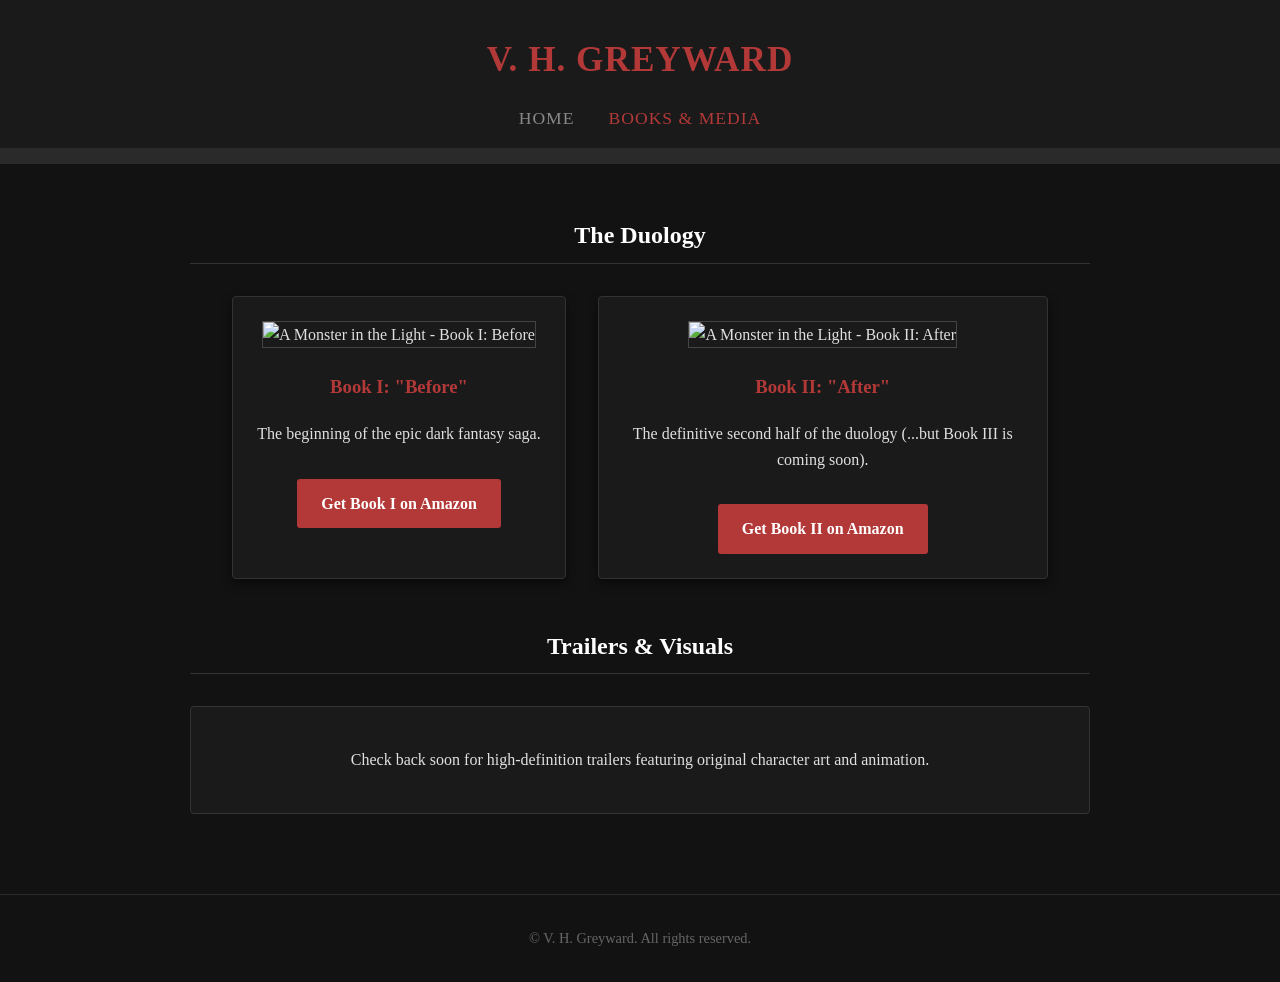
==== books.html @ 14a8d159 "Add files via upload" ====
<!DOCTYPE html>
<html lang="en">
<head>
    <meta charset="UTF-8">
    <meta name="viewport" content="width=device-width, initial-scale=1.0">
    <title>Books & Media | V. H. Greyward</title>
    <style>
        body {
            background-color: #121212;
            color: #e0e0e0;
            font-family: 'Georgia', serif;
            margin: 0;
            padding: 0;
            line-height: 1.6;
        }
        header {
            text-align: center;
            padding: 2rem 1rem 1rem 1rem;
            background-color: #1a1a1a;
            border-bottom: 1rem solid #2a2a2a;
        }
        h1 {
            color: #b33939;
            margin: 0;
            font-size: 2.2rem;
            letter-spacing: 1px;
        }
        nav {
            margin-top: 1rem;
        }
        nav a {
            color: #888;
            text-decoration: none;
            margin: 0 15px;
            font-size: 1.1rem;
            text-transform: uppercase;
            letter-spacing: 1px;
        }
        nav a:hover, nav a.active {
            color: #b33939;
        }
        .container {
            max-width: 900px;
            margin: 0 auto;
            padding: 2rem 1rem;
        }
        .section-title {
            text-align: center;
            color: #fff;
            border-bottom: 1px solid #333;
            padding-bottom: 0.5rem;
            margin-bottom: 2rem;
        }
        .book-grid {
            display: flex;
            flex-wrap: wrap;
            gap: 2rem;
            justify-content: center;
            margin-bottom: 3rem;
        }
        .book-card {
            background-color: #1a1a1a;
            border: 1px solid #333;
            border-radius: 4px;
            max-width: 400px;
            padding: 1.5rem;
            text-align: center;
            box-shadow: 0 4px 10px rgba(0,0,0,0.5);
        }
        .book-card img {
            max-width: 100%;
            height: auto;
            border: 1px solid #444;
            margin-bottom: 1rem;
        }
        .book-card h3 {
            color: #b33939;
            margin-top: 0.5rem;
        }
        .buy-btn {
            display: inline-block;
            background-color: #b33939;
            color: #fff;
            text-decoration: none;
            padding: 0.75rem 1.5rem;
            border-radius: 3px;
            font-weight: bold;
            margin-top: 1rem;
            transition: background 0.2s ease;
        }
        .buy-btn:hover {
            background-color: #8f2b2b;
        }
        .media-section {
            background-color: #1a1a1a;
            border: 1px solid #333;
            padding: 1.5rem;
            border-radius: 4px;
            text-align: center;
        }
        footer {
            text-align: center;
            padding: 2rem;
            font-size: 0.9rem;
            color: #666;
            border-top: 1px solid #2a2a2a;
            margin-top: 3rem;
        }
    </style>
</head>
<body>

    <header>
        <h1>V. H. GREYWARD</h1>
        <nav>
            <a href="index.html">Home</a>
            <a href="books.html" class="active">Books & Media</a>
        </nav>
    </header>

    <div class="container">
        <h2 class="section-title">The Duology</h2>

        <div class="book-grid">
            <!-- Book I -->
            <div class="book-card">
                <img src="1794402364359.png" alt="A Monster in the Light - Book I: Before">
                <h3>Book I: "Before"</h3>
                <p>The beginning of the epic dark fantasy saga.</p>
                <a href="https://www.amazon.com/dp/B0HR1T8H7Q" class="buy-btn" target="_blank" rel="noopener">Get Book I on Amazon</a>
            </div>

            <!-- Book II -->
            <div class="book-card">
                <img src="1794402382009.png" alt="A Monster in the Light - Book II: After">
                <h3>Book II: "After"</h3>
                <p>The definitive second half of the duology (...but Book III is coming soon).</p>
                <a href="https://www.amazon.com/dp/YOUR_BOOK_2_ASIN" class="buy-btn" target="_blank" rel="noopener">Get Book II on Amazon</a>
            </div>
        </div>

        <h2 class="section-title">Trailers & Visuals</h2>
        <div class="media-section">
            <p>Check back soon for high-definition trailers featuring original character art and animation.</p>
            <!-- YouTube Embed container ready for tomorrow -->
        </div>
    </div>

    <footer>
        &copy; V. H. Greyward. All rights reserved.
    </footer>

</body>
</html>
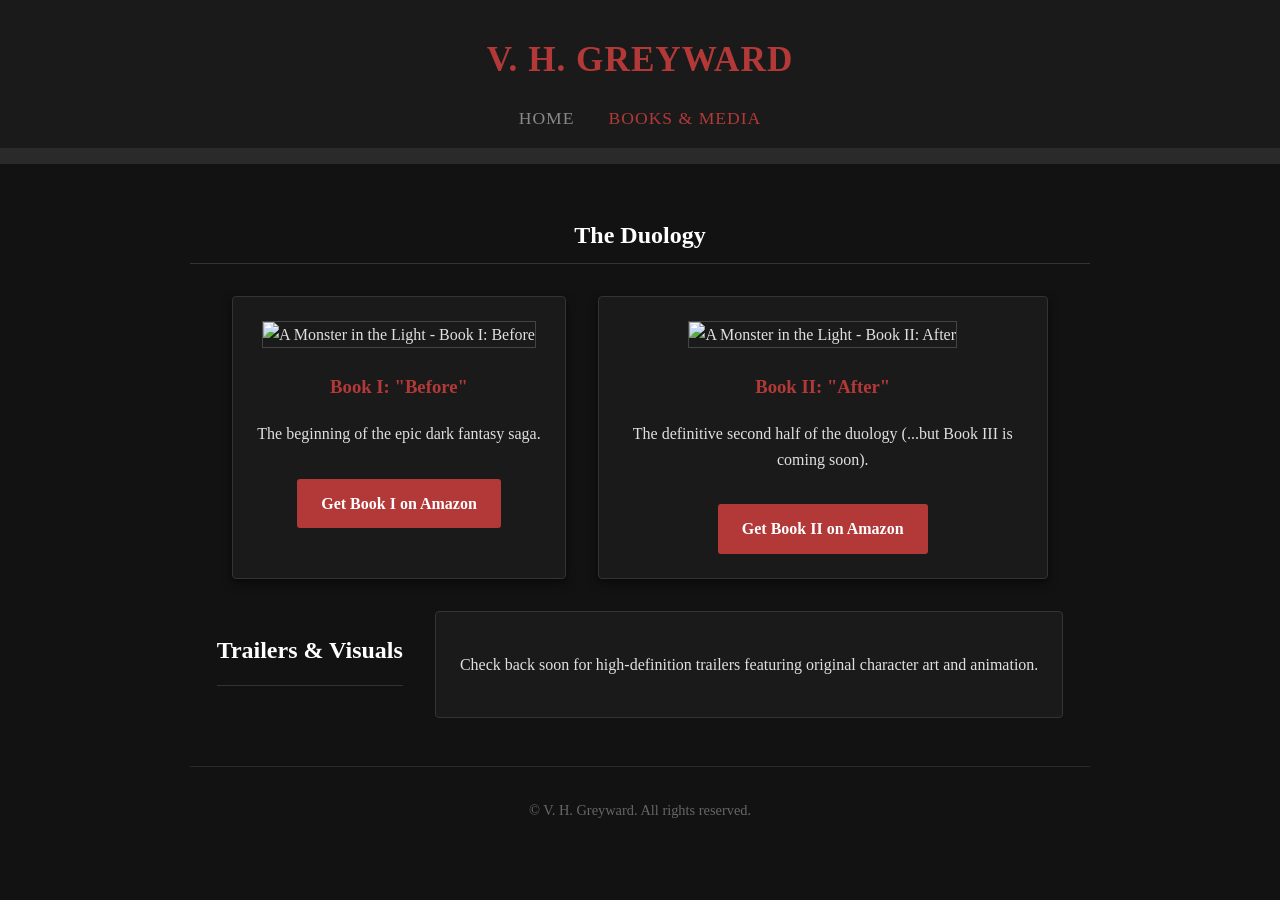
==== commit 0b9783ff: "Add files via upload" ====
--- a/books.html
+++ b/books.html
@@ -124,7 +124,7 @@
         <div class="book-grid">
             <!-- Book I -->
             <div class="book-card">
-                <img src="1794402364359.png" alt="A Monster in the Light - Book I: Before">
+                <img src="images/1794402364359.png" alt="A Monster in the Light - Book I: Before">
                 <h3>Book I: "Before"</h3>
                 <p>The beginning of the epic dark fantasy saga.</p>
                 <a href="https://www.amazon.com/dp/B0HR1T8H7Q" class="buy-btn" target="_blank" rel="noopener">Get Book I on Amazon</a>
@@ -132,12 +132,11 @@
 
             <!-- Book II -->
             <div class="book-card">
-                <img src="1794402382009.png" alt="A Monster in the Light - Book II: After">
+                <img src="images/1794402382009.png" alt="A Monster in the Light - Book II: After">
                 <h3>Book II: "After"</h3>
                 <p>The definitive second half of the duology (...but Book III is coming soon).</p>
-                <a href="https://www.amazon.com/dp/YOUR_BOOK_2_ASIN" class="buy-btn" target="_blank" rel="noopener">Get Book II on Amazon</a>
+                <a href="https://www.amazon.com/dp/B0HR999QL7" class="buy-btn" target="_blank" rel="noopener">Get Book II on Amazon</a>
             </div>
-        </div>
 
         <h2 class="section-title">Trailers & Visuals</h2>
         <div class="media-section">
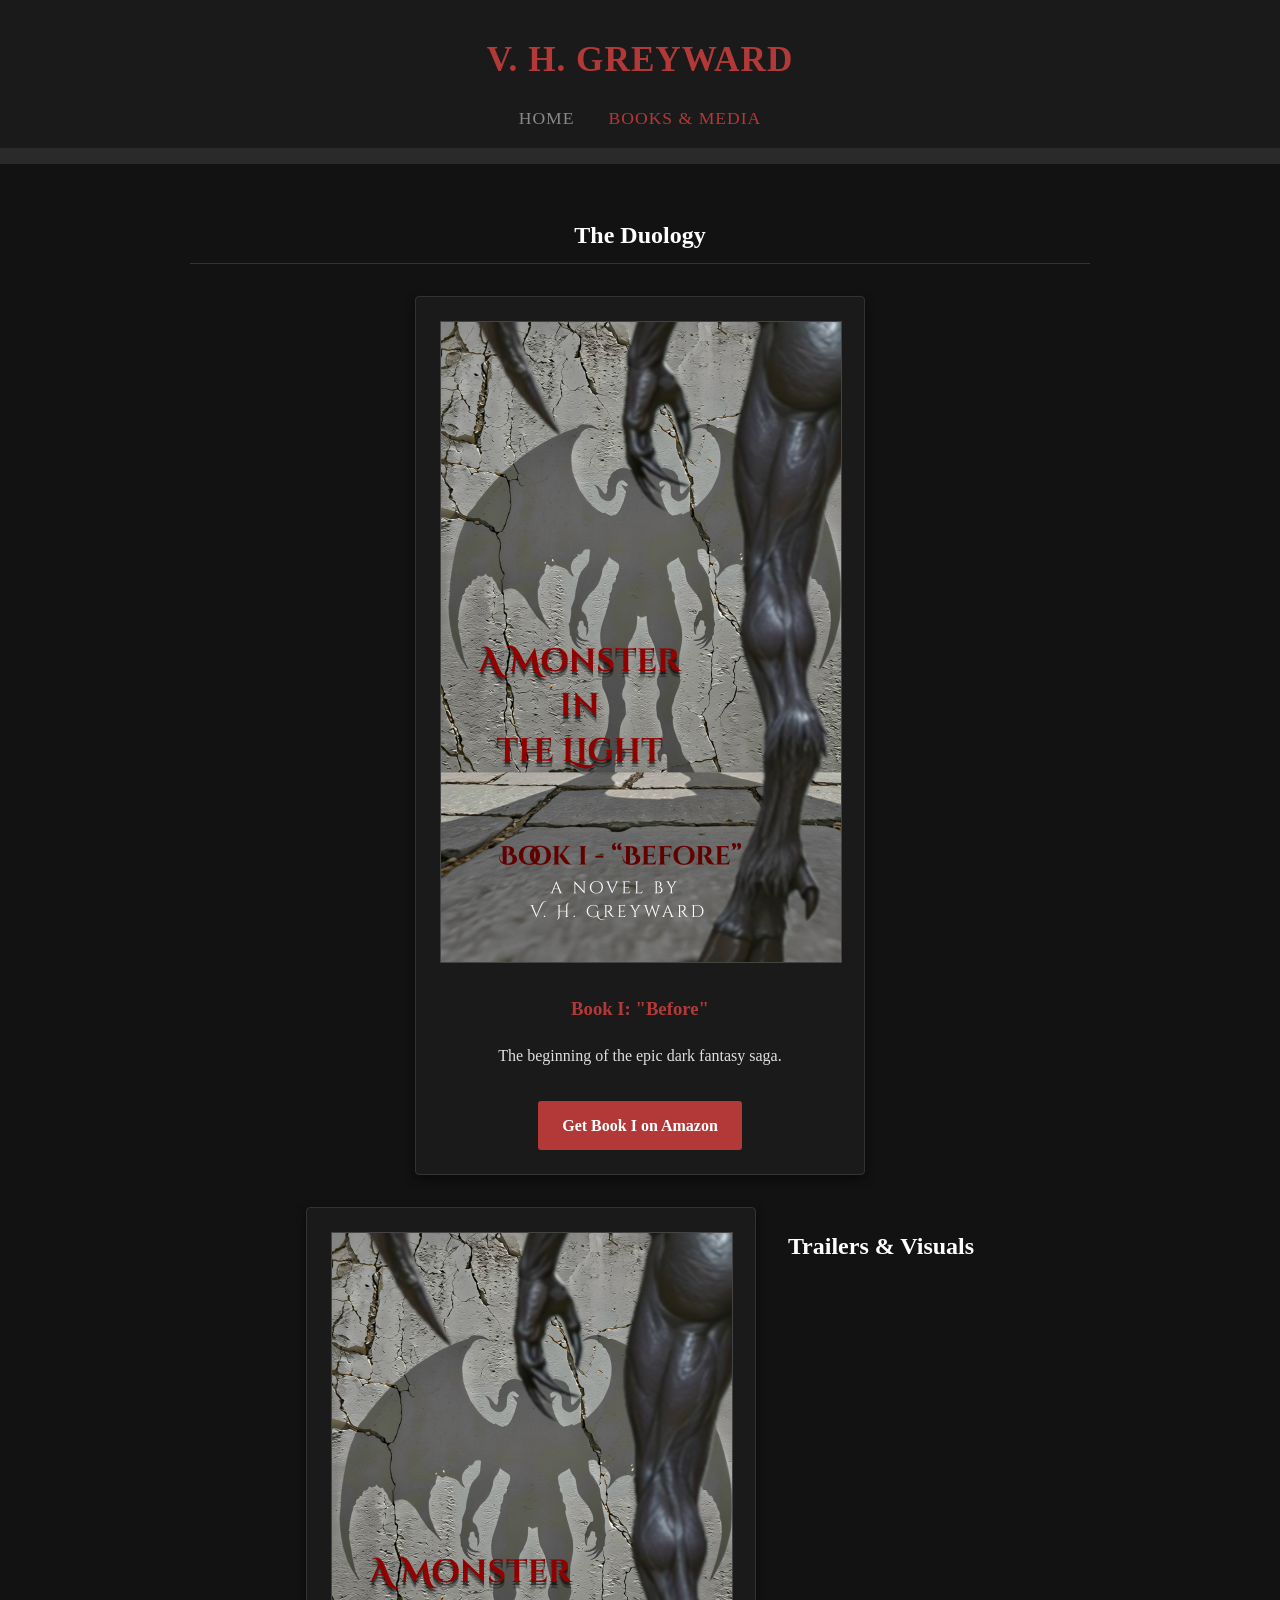
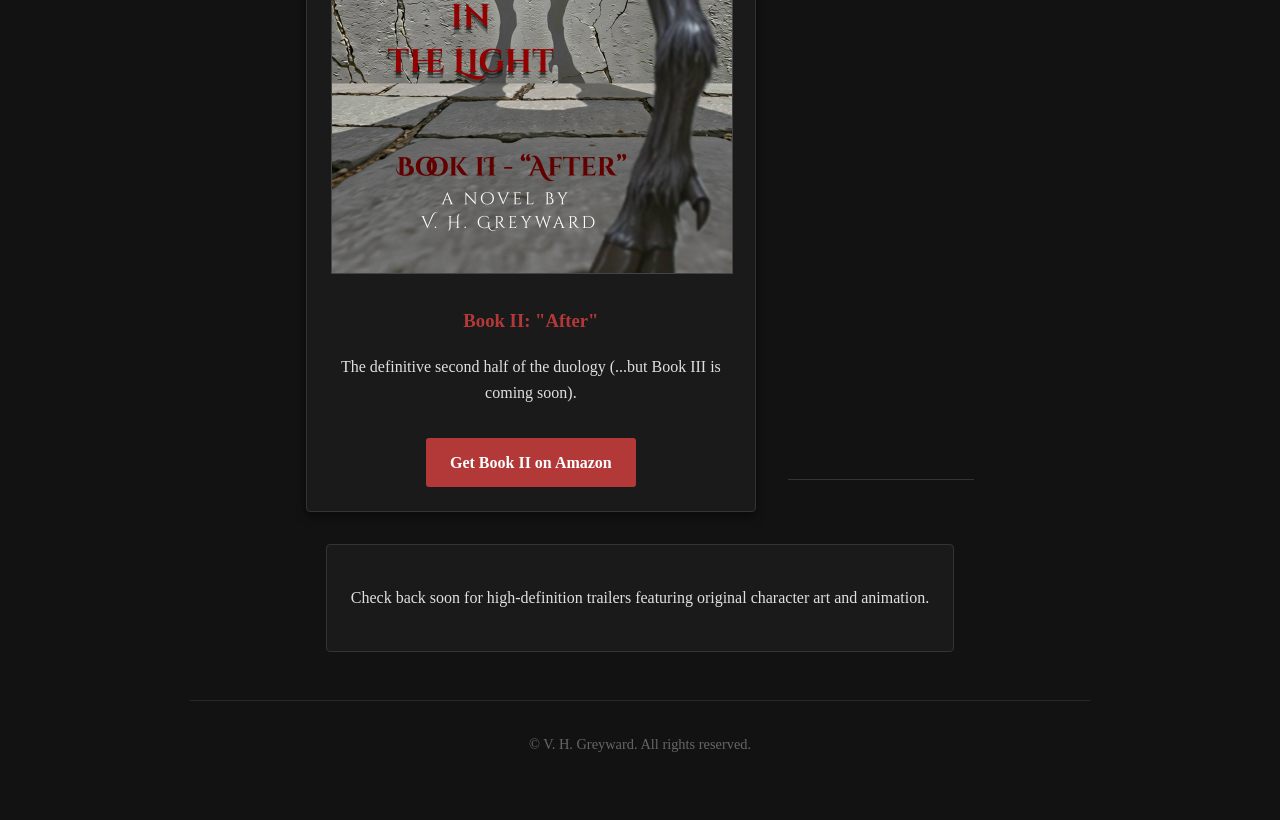
==== commit 2fdcd950: "Add files via upload" ====
--- a/books.html
+++ b/books.html
@@ -124,7 +124,7 @@
         <div class="book-grid">
             <!-- Book I -->
             <div class="book-card">
-                <img src="images/1794402364359.png" alt="A Monster in the Light - Book I: Before">
+                <img src="images/book1_cover.png" alt="A Monster in the Light - Book I: Before">
                 <h3>Book I: "Before"</h3>
                 <p>The beginning of the epic dark fantasy saga.</p>
                 <a href="https://www.amazon.com/dp/B0HR1T8H7Q" class="buy-btn" target="_blank" rel="noopener">Get Book I on Amazon</a>
@@ -132,7 +132,7 @@
 
             <!-- Book II -->
             <div class="book-card">
-                <img src="images/1794402382009.png" alt="A Monster in the Light - Book II: After">
+                <img src="images/book2_cover.png" alt="A Monster in the Light - Book II: After">
                 <h3>Book II: "After"</h3>
                 <p>The definitive second half of the duology (...but Book III is coming soon).</p>
                 <a href="https://www.amazon.com/dp/B0HR999QL7" class="buy-btn" target="_blank" rel="noopener">Get Book II on Amazon</a>
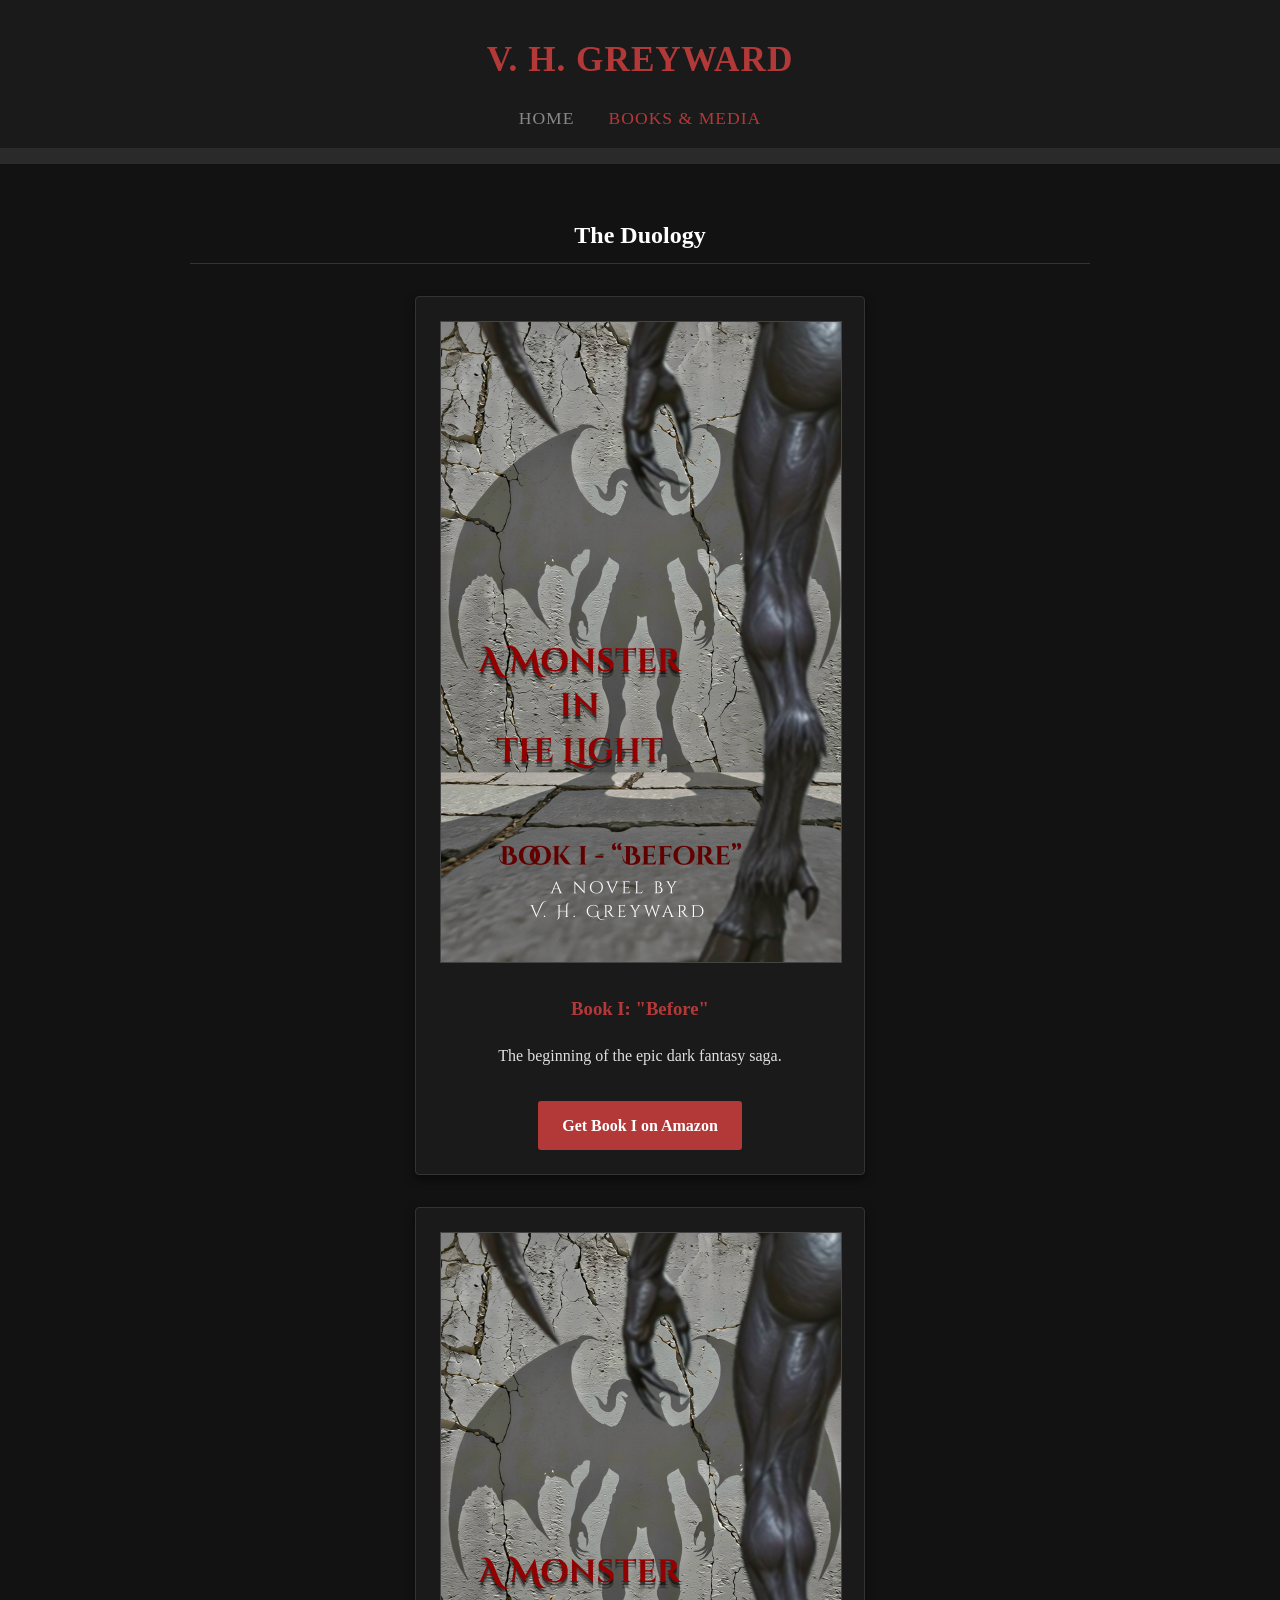
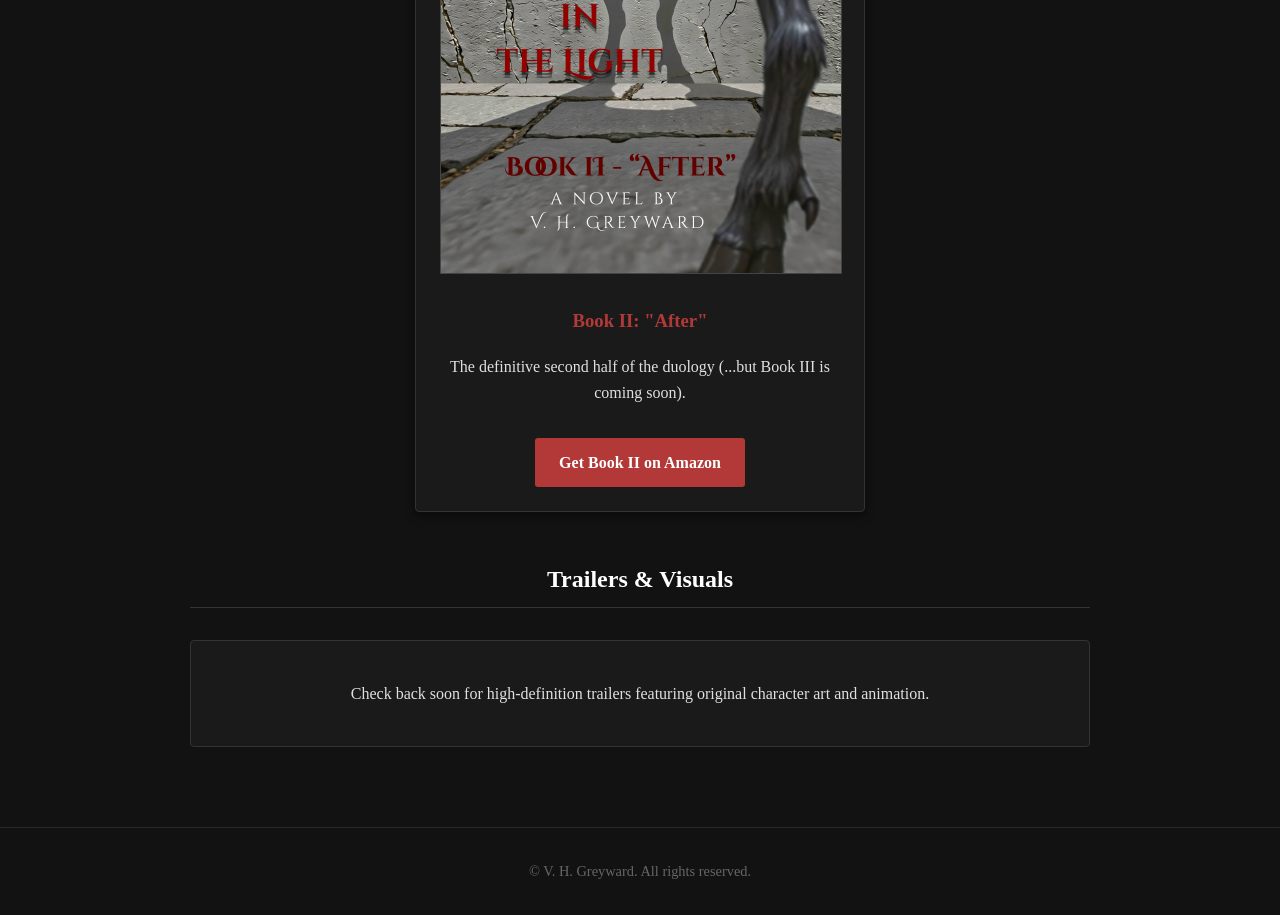
==== commit b84bfa5b: "Add files via upload" ====
--- a/books.html
+++ b/books.html
@@ -137,13 +137,14 @@
                 <p>The definitive second half of the duology (...but Book III is coming soon).</p>
                 <a href="https://www.amazon.com/dp/B0HR999QL7" class="buy-btn" target="_blank" rel="noopener">Get Book II on Amazon</a>
             </div>
+        </div> <!-- This closes <div class="book-grid"> -->
 
         <h2 class="section-title">Trailers & Visuals</h2>
         <div class="media-section">
             <p>Check back soon for high-definition trailers featuring original character art and animation.</p>
             <!-- YouTube Embed container ready for tomorrow -->
         </div>
-    </div>
+    </div> <!-- This closes <div class="container"> -->
 
     <footer>
         &copy; V. H. Greyward. All rights reserved.
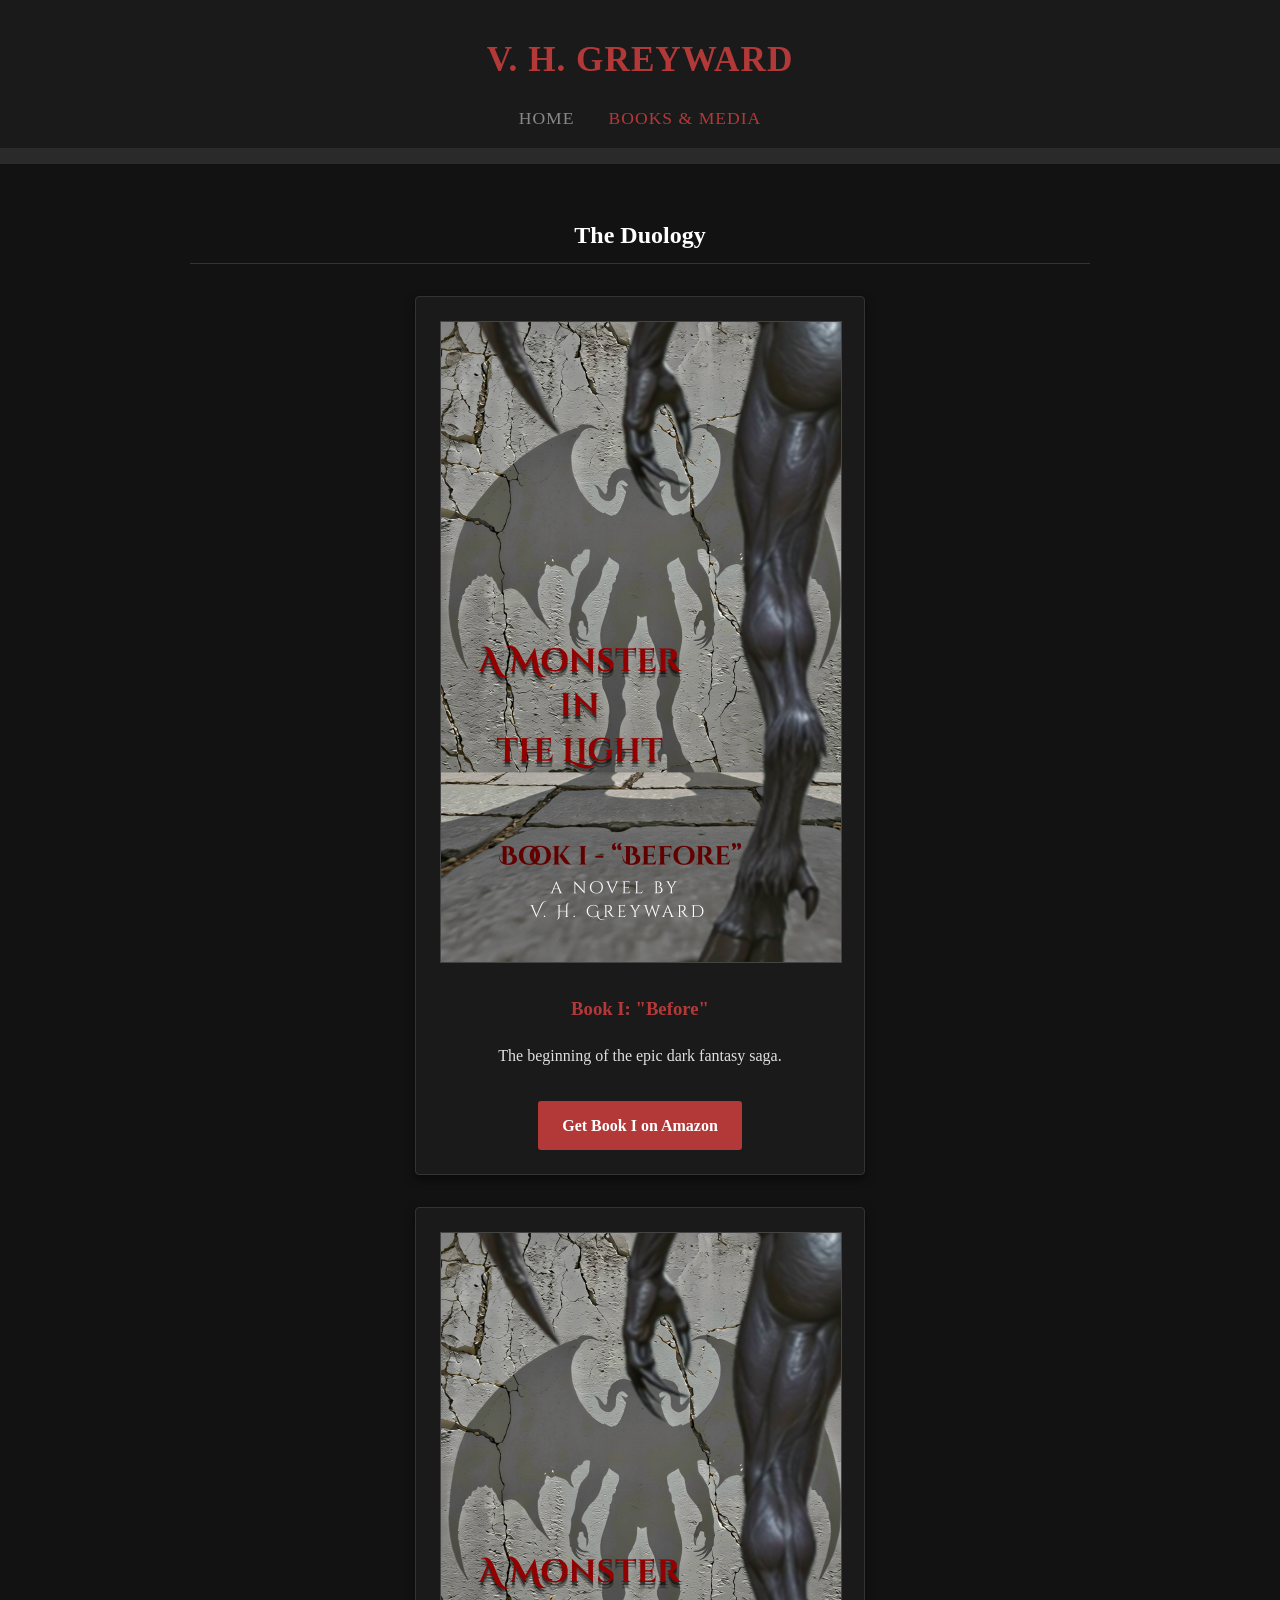
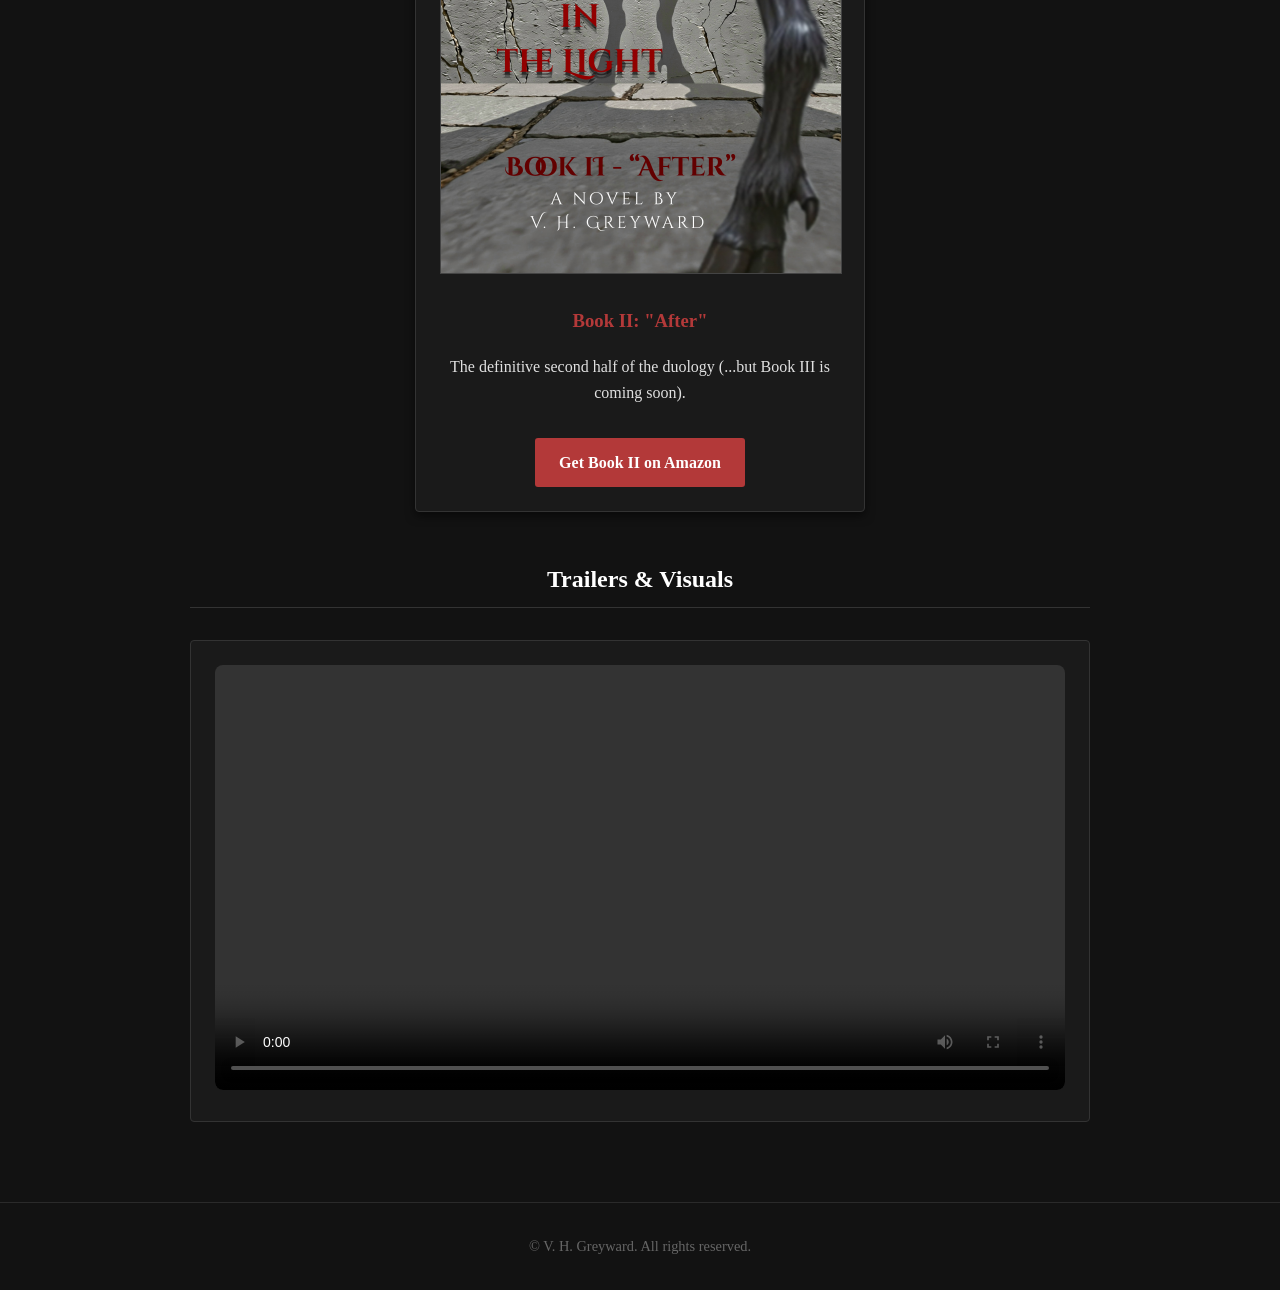
==== commit 0edb65dc: "Add files via upload" ====
--- a/books.html
+++ b/books.html
@@ -141,8 +141,10 @@
 
         <h2 class="section-title">Trailers & Visuals</h2>
         <div class="media-section">
-            <p>Check back soon for high-definition trailers featuring original character art and animation.</p>
-            <!-- YouTube Embed container ready for tomorrow -->
+            <video controls playsinline style="width: 100%; border-radius: 8px;">
+                <source src="images/marcus_hoof_stomp.mp4" type="video/mp4">
+                Your browser does not support the video tag.
+            </video>
         </div>
     </div> <!-- This closes <div class="container"> -->
 
